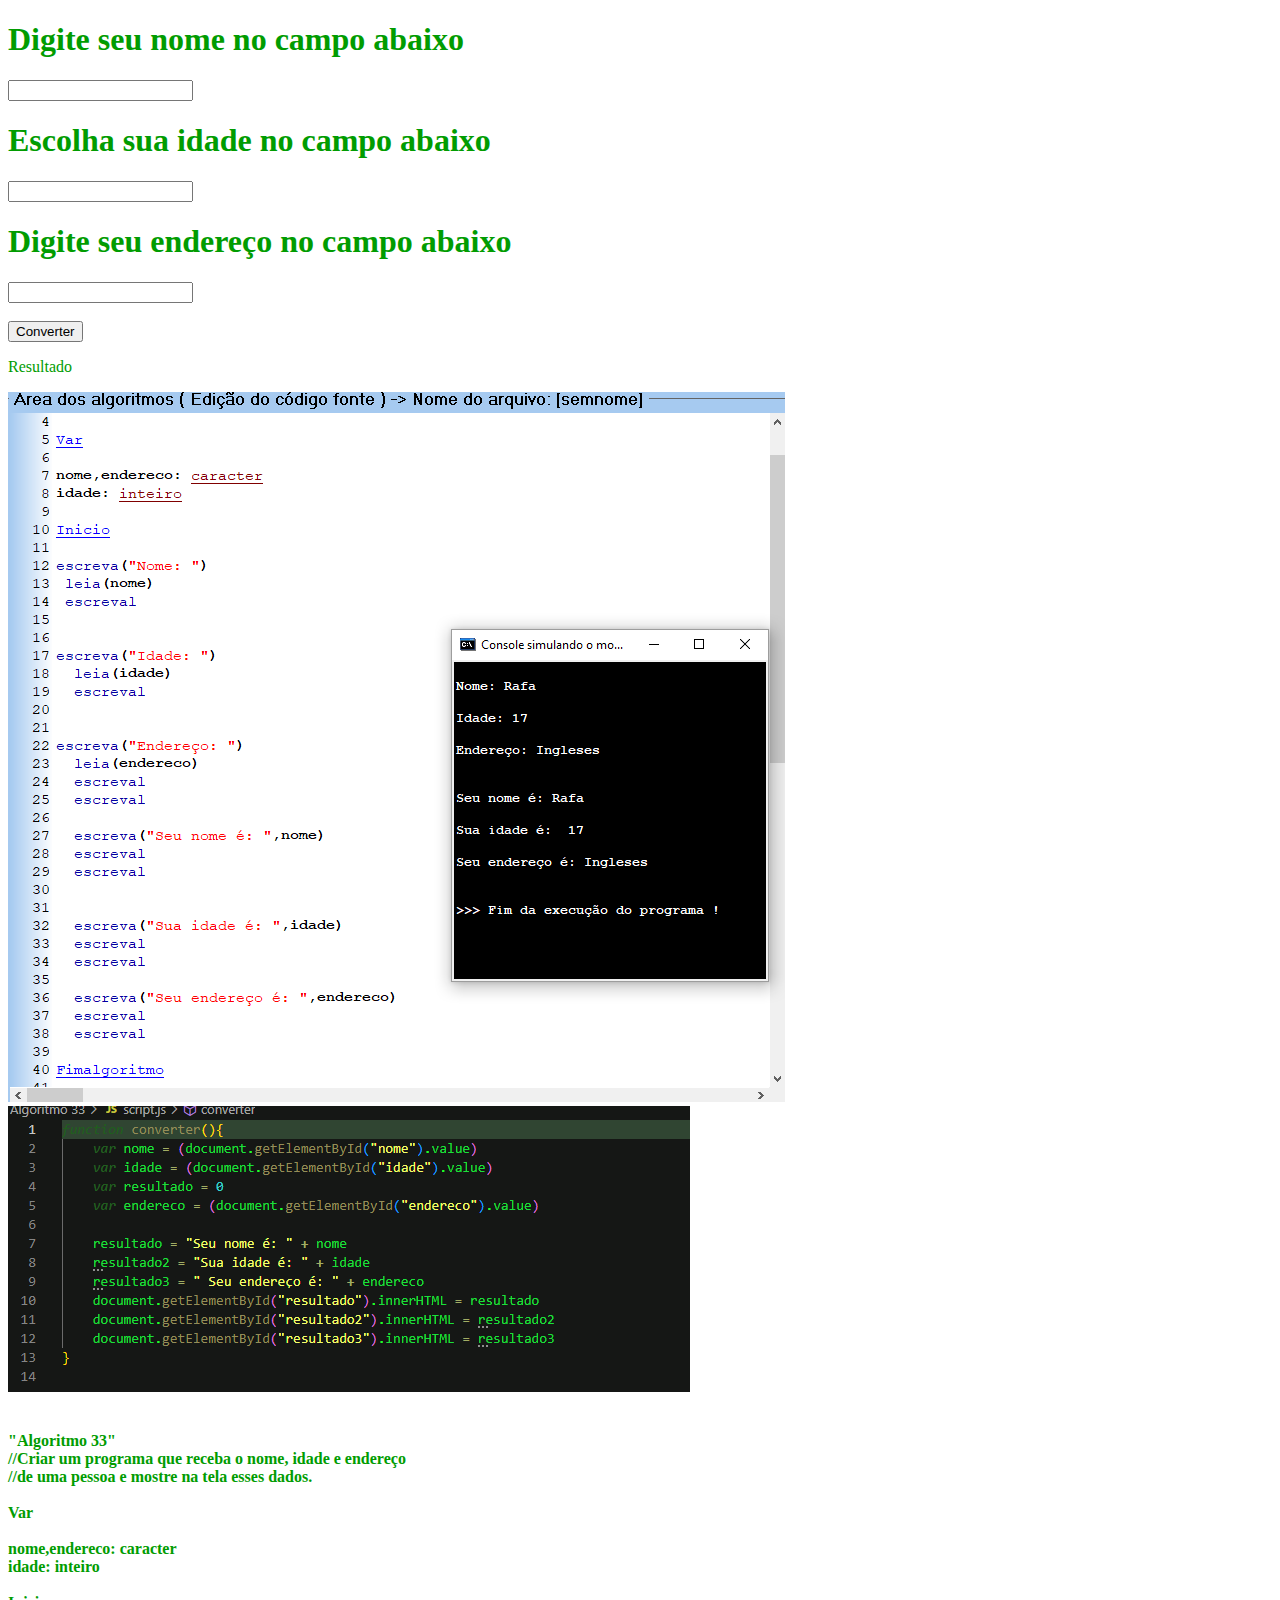
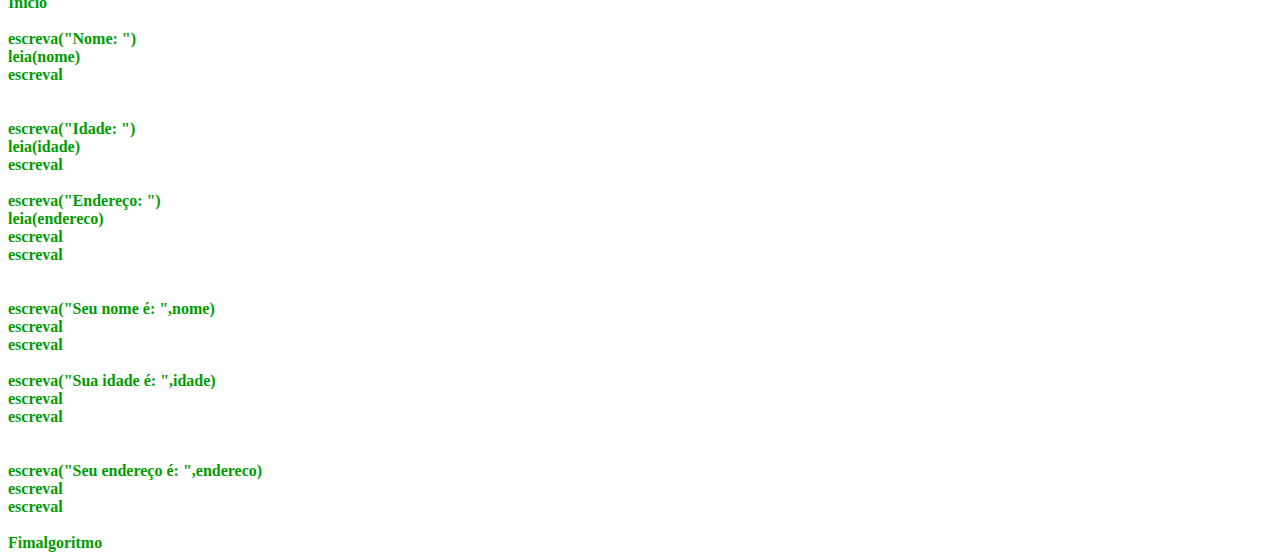
==== index.html @ fdd8b454 "Algoritmo 33" ====
<!DOCTYPE html>
<html lang="en">
<head>
    <script src="script.js"></script>
    <meta charset="UTF-8">
    <meta http-equiv="X-UA-Compatible" content="IE=edge">
    <meta name="viewport" content="width=device-width, initial-scale=1.0">
    <title>Algoritmo 33</title>
</head>
<body>
    <h1>Digite seu nome no campo abaixo</h1>
    <input type="text" id="nome"><br>
    <h1>Escolha sua idade no campo abaixo</h1>
    <input type="number" id="idade"><br>
    <h1>Digite seu endereço no campo abaixo</h1>
    <input type="text" id="endereco"><br><br>
    <button onclick = "converter()">Converter</button>
    <p id="resultado">Resultado</p>
    <p id="resultado2"></p>
    <p id="resultado3"></p>
    <img src="Alg33.png" alt="100px">
    <img src="JSprint.png" alt="100px"> <br>
<strong>
    <br><br>"Algoritmo 33"<br>
    //Criar um programa que receba o nome, idade e endereço <br>
    //de uma pessoa e mostre na tela esses dados. <br>
    <br>
    Var <br>
    <br>
    nome,endereco: caracter <br>
    idade: inteiro <br>
    <br>
    Inicio <br>
    <br>
    escreva("Nome: ") <br>
     leia(nome) <br>
     escreval <br>
     <br>
     <br>
    escreva("Idade: ") <br>
      leia(idade) <br>
      escreval <br>
      <br>
    escreva("Endereço: ") <br>
      leia(endereco) <br>
      escreval <br>
      escreval <br>
      <br>
      <br>
      escreva("Seu nome é: ",nome) <br>
      escreval <br>
      escreval <br>
      <br>
       escreva("Sua idade é: ",idade) <br>
      escreval <br>
      escreval <br>
      <br>
      <br>
       escreva("Seu endereço é: ",endereco) <br>
      escreval <br>
      escreval <br>
      <br>
    Fimalgoritmo <br>
</strong>
 <style>
    .codigo{
font-size: 800;

    }

 </style>
</body>
</html>
    <!-- Criar um programa que receba o nome, idade e endereço de uma pessoa e mostre na tela esses dados. -->  
</body>
<style>
    body{ 
        background-image: url(https://wallpaper-mania.com/wp-content/uploads/2018/09/High_resolution_wallpaper_background_ID_77701401743.jpg) ;
    background-size: 100%;

    font-family: 'Times New Roman', Times, serif;
    color: rgb(1, 156, 1);
    }

</style>
<body>
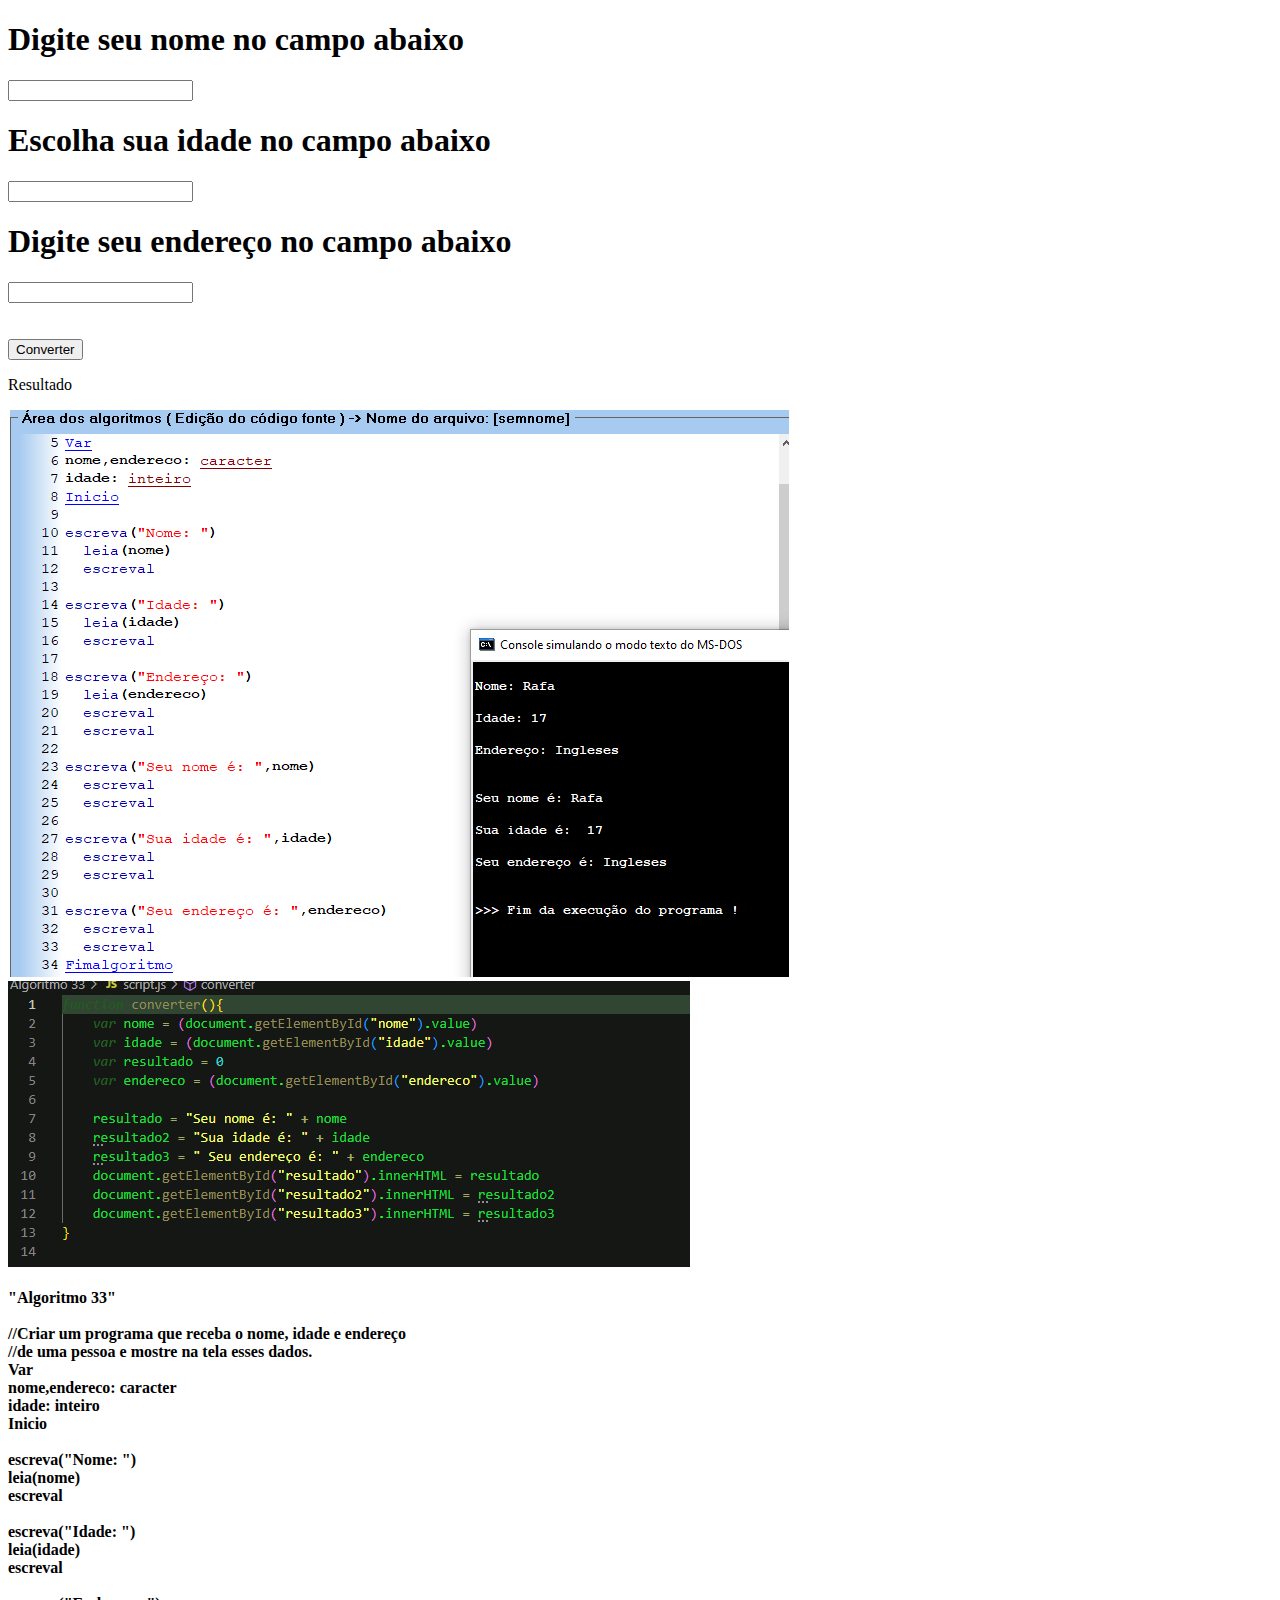
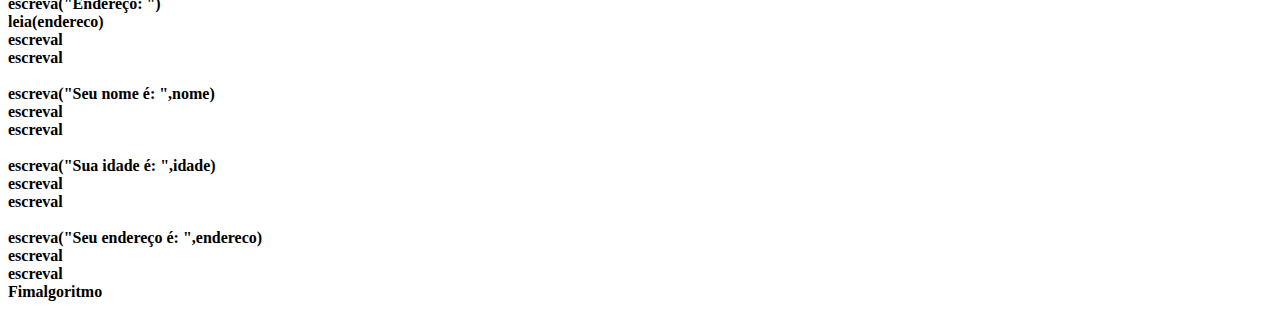
==== commit ef4b4fc0: "Algoritmo 33 - apresentação" ====
--- a/index.html
+++ b/index.html
@@ -13,73 +13,61 @@
     <h1>Escolha sua idade no campo abaixo</h1>
     <input type="number" id="idade"><br>
     <h1>Digite seu endereço no campo abaixo</h1>
-    <input type="text" id="endereco"><br><br>
+    <input type="text" id="endereco"><br><br><br>
     <button onclick = "converter()">Converter</button>
     <p id="resultado">Resultado</p>
     <p id="resultado2"></p>
     <p id="resultado3"></p>
-    <img src="Alg33.png" alt="100px">
-    <img src="JSprint.png" alt="100px"> <br>
-<strong>
-    <br><br>"Algoritmo 33"<br>
-    //Criar um programa que receba o nome, idade e endereço <br>
-    //de uma pessoa e mostre na tela esses dados. <br>
-    <br>
-    Var <br>
-    <br>
-    nome,endereco: caracter <br>
-    idade: inteiro <br>
-    <br>
-    Inicio <br>
-    <br>
-    escreva("Nome: ") <br>
-     leia(nome) <br>
-     escreval <br>
-     <br>
-     <br>
-    escreva("Idade: ") <br>
-      leia(idade) <br>
-      escreval <br>
-      <br>
-    escreva("Endereço: ") <br>
-      leia(endereco) <br>
-      escreval <br>
-      escreval <br>
-      <br>
-      <br>
-      escreva("Seu nome é: ",nome) <br>
-      escreval <br>
-      escreval <br>
-      <br>
-       escreva("Sua idade é: ",idade) <br>
-      escreval <br>
-      escreval <br>
-      <br>
-      <br>
-       escreva("Seu endereço é: ",endereco) <br>
-      escreval <br>
-      escreval <br>
-      <br>
-    Fimalgoritmo <br>
+    <img src="PseudodódigoVisualg.png" alt="100px">
+    <img src="JSprint.png" alt="100px">
+
+    <strong>
+      <br><br>"Algoritmo 33"<br><br>
+        //Criar um programa que receba o nome, idade e endereço<br>
+        //de uma pessoa e mostre na tela esses dados.<br>
+        Var<br>
+nome,endereco: caracter<br>
+idade: inteiro<br>
+Inicio<br>
+<br>
+escreva("Nome: ")<br>
+  leia(nome)<br>
+  escreval<br>
+  <br>
+escreva("Idade: ")<br>
+  leia(idade)<br>
+  escreval<br>
+  <br>
+escreva("Endereço: ")<br>
+  leia(endereco)<br>
+  escreval<br>
+  escreval<br>
+  <br>
+escreva("Seu nome é: ",nome)<br>
+  escreval<br>
+  escreval<br>
+  <br>
+escreva("Sua idade é: ",idade)<br>
+  escreval<br>
+  escreval<br>
+  <br>
+escreva("Seu endereço é: ",endereco)<br>
+  escreval<br>
+  escreval<br>
+Fimalgoritmo<br>
+
 </strong>
- <style>
-    .codigo{
-font-size: 800;
-
-    }
-
- </style>
 </body>
 </html>
     <!-- Criar um programa que receba o nome, idade e endereço de uma pessoa e mostre na tela esses dados. -->  
 </body>
 <style>
     body{ 
-        background-image: url(https://wallpaper-mania.com/wp-content/uploads/2018/09/High_resolution_wallpaper_background_ID_77701401743.jpg) ;
-    background-size: 100%;
+        background-image: url(https://designerapp.officeapps.live.com/designerapp/document.ashx?path=/17b4f1bdb6f9f78b/UserAssets/dalle-b740997c-f058-41ca-a47f-daf9831b408b0251710623225892025700.jpg&dcHint=BrazilSouth&fileToken=7fbd72a5-ba2c-4b13-a527-8377dce546d5) ;
+    background-size: 200%;
 
     font-family: 'Times New Roman', Times, serif;
-    color: rgb(1, 156, 1);
+    color: rgb(0, 0, 0);
     }
 
 </style>
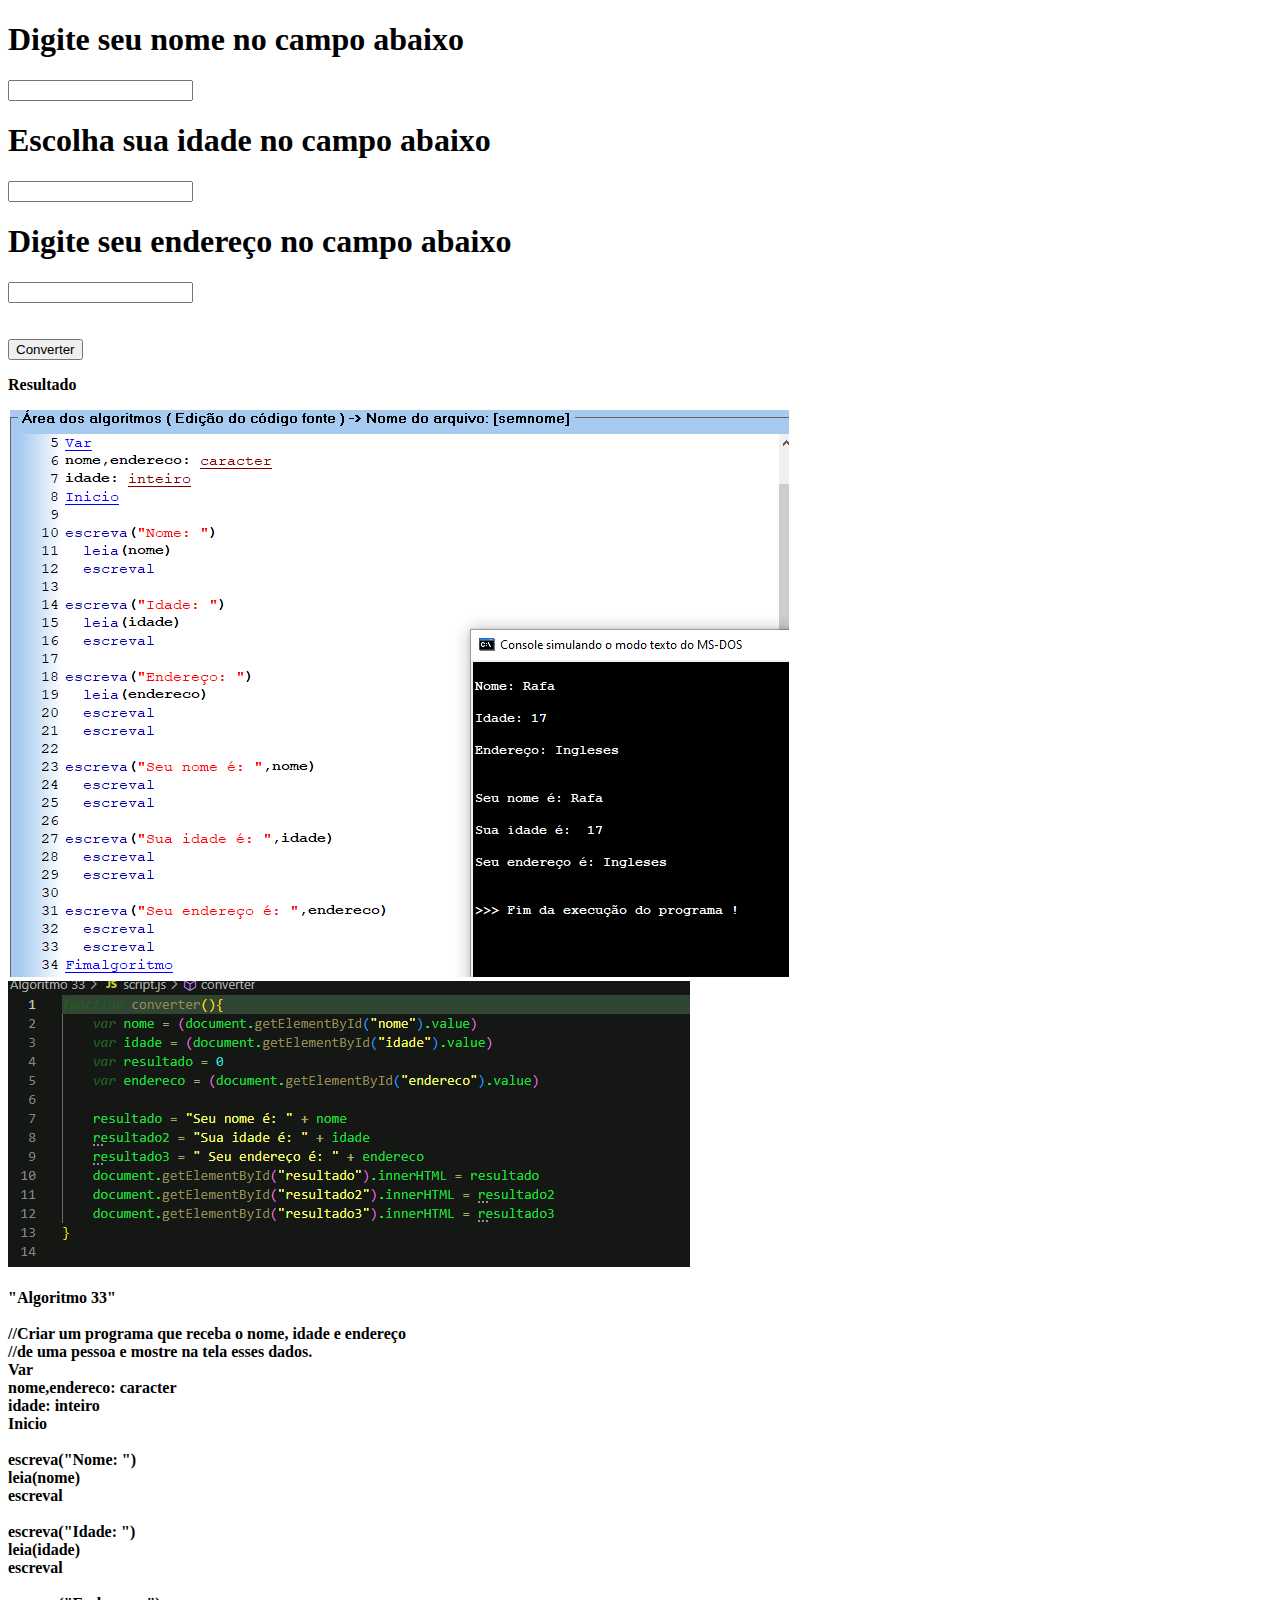
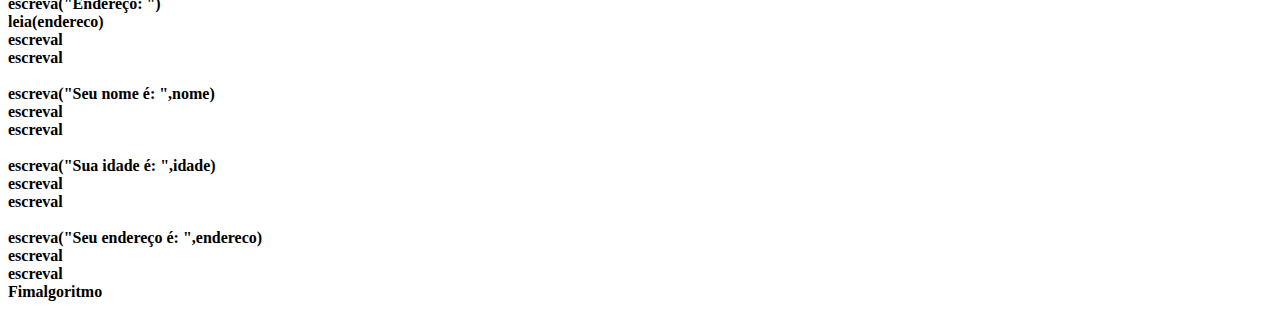
==== commit f9ad074b: "Atividade algoritmo 33" ====
--- a/index.html
+++ b/index.html
@@ -15,9 +15,10 @@
     <h1>Digite seu endereço no campo abaixo</h1>
     <input type="text" id="endereco"><br><br><br>
     <button onclick = "converter()">Converter</button>
+    <strong>
     <p id="resultado">Resultado</p>
     <p id="resultado2"></p>
-    <p id="resultado3"></p>
+    <p id="resultado3"></p></strong>
     <img src="PseudodódigoVisualg.png" alt="100px">
     <img src="JSprint.png" alt="100px">
 
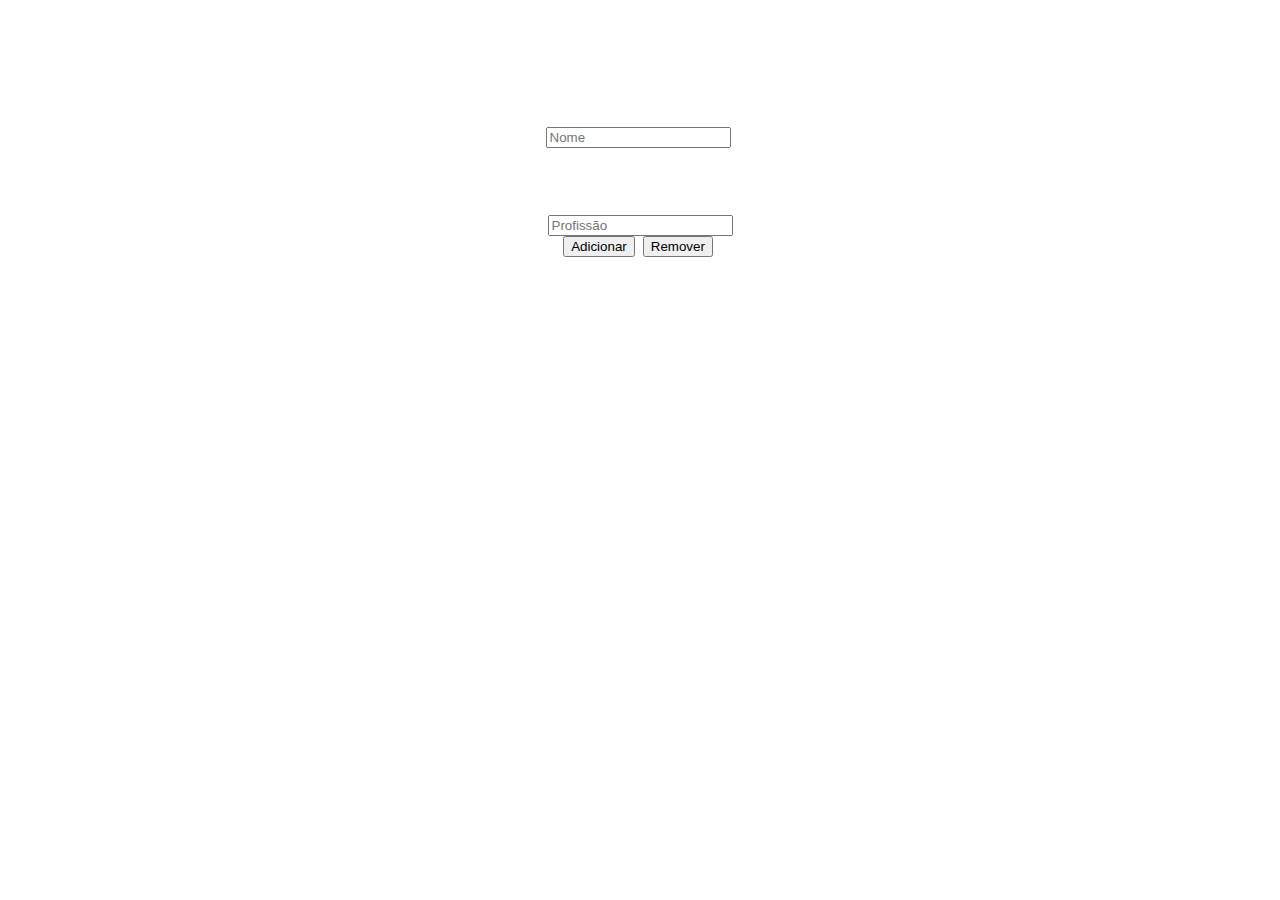
==== commit 1ec5c383: "array" ====
--- a/index.html
+++ b/index.html
@@ -1,80 +1,32 @@
 <!DOCTYPE html>
-<html lang="en">
+<html lang="pt-br">
 <head>
-    <script src="script.js"></script>
     <meta charset="UTF-8">
     <meta http-equiv="X-UA-Compatible" content="IE=edge">
     <meta name="viewport" content="width=device-width, initial-scale=1.0">
-    <title>Algoritmo 33</title>
-</head>
-<body>
-    <h1>Digite seu nome no campo abaixo</h1>
-    <input type="text" id="nome"><br>
-    <h1>Escolha sua idade no campo abaixo</h1>
-    <input type="number" id="idade"><br>
-    <h1>Digite seu endereço no campo abaixo</h1>
-    <input type="text" id="endereco"><br><br><br>
-    <button onclick = "converter()">Converter</button>
-    <strong>
-    <p id="resultado">Resultado</p>
-    <p id="resultado2"></p>
-    <p id="resultado3"></p></strong>
-    <img src="PseudodódigoVisualg.png" alt="100px">
-    <img src="JSprint.png" alt="100px">
-
-    <strong>
-      <br><br>"Algoritmo 33"<br><br>
-        //Criar um programa que receba o nome, idade e endereço<br>
-        //de uma pessoa e mostre na tela esses dados.<br>
-        Var<br>
-nome,endereco: caracter<br>
-idade: inteiro<br>
-Inicio<br>
-<br>
-escreva("Nome: ")<br>
-  leia(nome)<br>
-  escreval<br>
-  <br>
-escreva("Idade: ")<br>
-  leia(idade)<br>
-  escreval<br>
-  <br>
-escreva("Endereço: ")<br>
-  leia(endereco)<br>
-  escreval<br>
-  escreval<br>
-  <br>
-escreva("Seu nome é: ",nome)<br>
-  escreval<br>
-  escreval<br>
-  <br>
-escreva("Sua idade é: ",idade)<br>
-  escreval<br>
-  escreval<br>
-  <br>
-escreva("Seu endereço é: ",endereco)<br>
-  escreval<br>
-  escreval<br>
-Fimalgoritmo<br>
-
-</strong>
-</body>
-</html>
-    <!-- Criar um programa que receba o nome, idade e endereço de uma pessoa e mostre na tela esses dados. -->  
-</body>
-<style>
+    <title>Atividade array</title>
+    
+      <style>
     body{ 
-        background-image: url(https://designerapp.officeapps.live.com/designerapp/document.ashx?path=/17b4f1bdb6f9f78b/UserAssets/dalle-b740997c-f058-41ca-a47f-daf9831b408b0251710623225892025700.jpg&dcHint=BrazilSouth&fileToken=7fbd72a5-ba2c-4b13-a527-8377dce546d5) ;
-    background-size: 200%;
+        background-image: url(https://e0.pxfuel.com/wallpapers/93/325/desktop-wallpaper-this-is-not-available-error-404.jpg);
+    background-size: 100%;
 
     font-family: 'Times New Roman', Times, serif;
-    color: rgb(0, 0, 0);
+    color: rgb(255, 255, 255);
     }
 
 </style>
 <body>
-
-
-
-
-
+    </style>
+</head>
+<body style="text-align: center;">
+    <h1>ATIVIDADE ARRAY</h1>
+    <h2>Digite o seu nome no campo abaixo</h2>
+    <input type="text" id="nome" placeholder="Nome">&nbsp;<br>
+    <h2>Digite a sua profissão no campo abaixo</h2>
+    <input type="text" id="prof" placeholder="Profissão"><br>
+    <button onclick= "adc()"> Adicionar</button>&nbsp;          
+    <button onclick= "rmv()"> Remover</button>&nbsp;
+    <script src="script.js"></script>
+</body>
+</html>
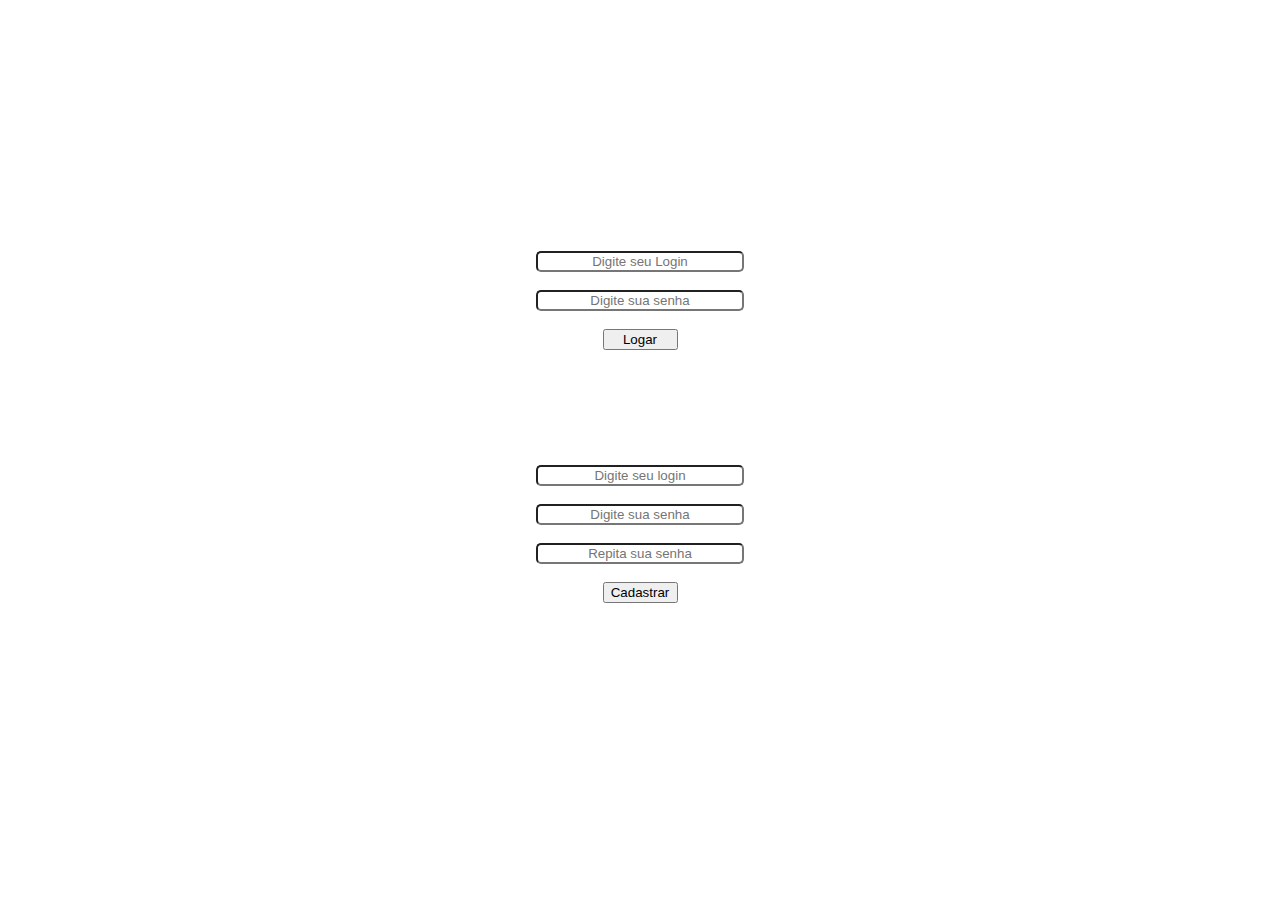
==== commit f0c61ea3: "Aula JSON" ====
--- a/index.html
+++ b/index.html
@@ -1,32 +1,52 @@
 <!DOCTYPE html>
 <html lang="pt-br">
 <head>
+    <link rel="stylesheet" href="style.css">    
     <meta charset="UTF-8">
-    <meta http-equiv="X-UA-Compatible" content="IE=edge">
     <meta name="viewport" content="width=device-width, initial-scale=1.0">
-    <title>Atividade array</title>
-    
-      <style>
-    body{ 
-        background-image: url(https://e0.pxfuel.com/wallpapers/93/325/desktop-wallpaper-this-is-not-available-error-404.jpg);
-    background-size: 100%;
-
-    font-family: 'Times New Roman', Times, serif;
-    color: rgb(255, 255, 255);
-    }
-
-</style>
+    <title>Home-Page</title>
+</head>
 <body>
-    </style>
-</head>
-<body style="text-align: center;">
-    <h1>ATIVIDADE ARRAY</h1>
-    <h2>Digite o seu nome no campo abaixo</h2>
-    <input type="text" id="nome" placeholder="Nome">&nbsp;<br>
-    <h2>Digite a sua profissão no campo abaixo</h2>
-    <input type="text" id="prof" placeholder="Profissão"><br>
-    <button onclick= "adc()"> Adicionar</button>&nbsp;          
-    <button onclick= "rmv()"> Remover</button>&nbsp;
+    <h1 style="text-align: center; font-size: 55px;">
+    Página Inicial
+    </h1>
+    <div class="login">
+        <h2 style="font-size: 40px;">Login</h2>
+        <input type="text" placeholder="Digite seu Login" id="login"><br><br>
+        <input type="password" placeholder="Digite sua senha" id="password"><br><br>
+        <button onclick="login()">Logar</button>
+    </div>
+    <div class="register">
+        <h2 style="font-size: 40px;">Registrar</h2>
+        <input type="text" placeholder="Digite seu login" id="novoLogin"><br><br>
+        <input type="password" placeholder="Digite sua senha" id="novaSenha"><br><br>
+        <input type="password" placeholder="Repita sua senha" id="repSenha"><br><br>
+        <button onclick="cadastra()">Cadastrar</button><br><br>
+    </div>
     <script src="script.js"></script>
 </body>
 </html>
+
+    <form>   
+       
+      </form>
+      
+      
+    </body>
+    <style>
+        body{ 
+            background-image: url(https://images5.alphacoders.com/132/1325121.png);
+        background-size: 100%;
+    
+        font-family: 'Times New Roman', Times, serif;
+        color: rgb(255, 255, 255);
+        }
+    
+    </style>
+    <body>
+    
+      
+      
+    
+</body>
+</html>--- a/style.css
+++ b/style.css
@@ -0,0 +1,15 @@
+div{
+    width: 300px;
+    border-style:solid;
+    border-width: 1px;
+    text-align: center;   
+    margin: 0 auto;
+}
+input{
+    width: 200px;
+    text-align: center;
+    border-radius: 5px;
+}
+button{
+    width: 75px;
+}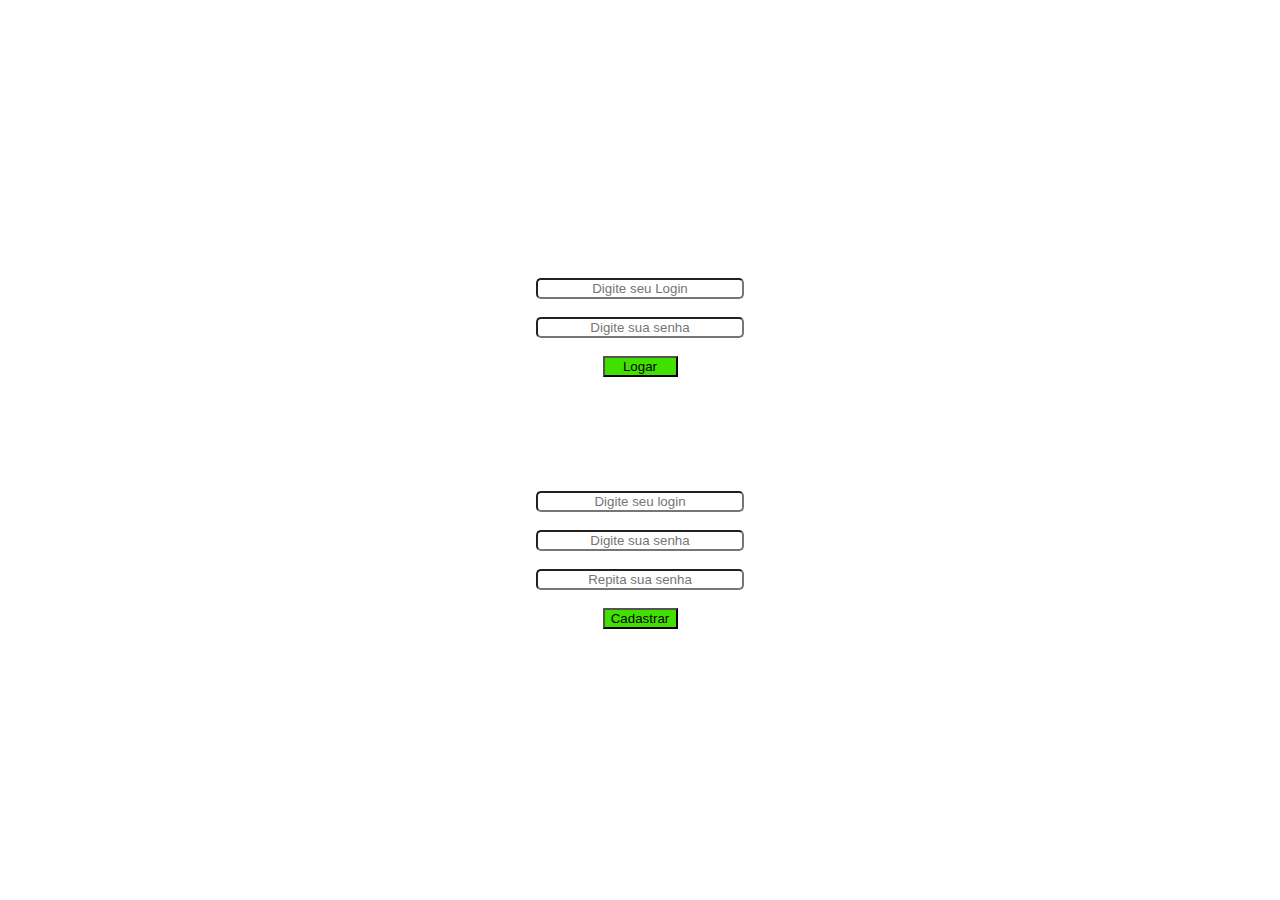
==== commit f2a334b4: "Aula JSON" ====
--- a/index.html
+++ b/index.html
@@ -1,3 +1,4 @@
+
 <!DOCTYPE html>
 <html lang="pt-br">
 <head>
@@ -7,8 +8,8 @@
     <title>Home-Page</title>
 </head>
 <body>
-    <h1 style="text-align: center; font-size: 55px;">
-    Página Inicial
+    <h1 style="text-align: center; font-size: 80px;">
+    Seja bem vindo a Página Inicial!
     </h1>
     <div class="login">
         <h2 style="font-size: 40px;">Login</h2>
@@ -26,6 +27,8 @@
     <script src="script.js"></script>
 </body>
 </html>
+
+
 
     <form>   
        
--- a/style.css
+++ b/style.css
@@ -1,7 +1,6 @@
 div{
     width: 300px;
-    border-style:solid;
-    border-width: 1px;
+  
     text-align: center;   
     margin: 0 auto;
 }
@@ -12,4 +11,10 @@
 }
 button{
     width: 75px;
-}+    background-color: rgb(64, 224, 0);
+    color: rgb(0, 0, 0);
+
+}
+
+
+
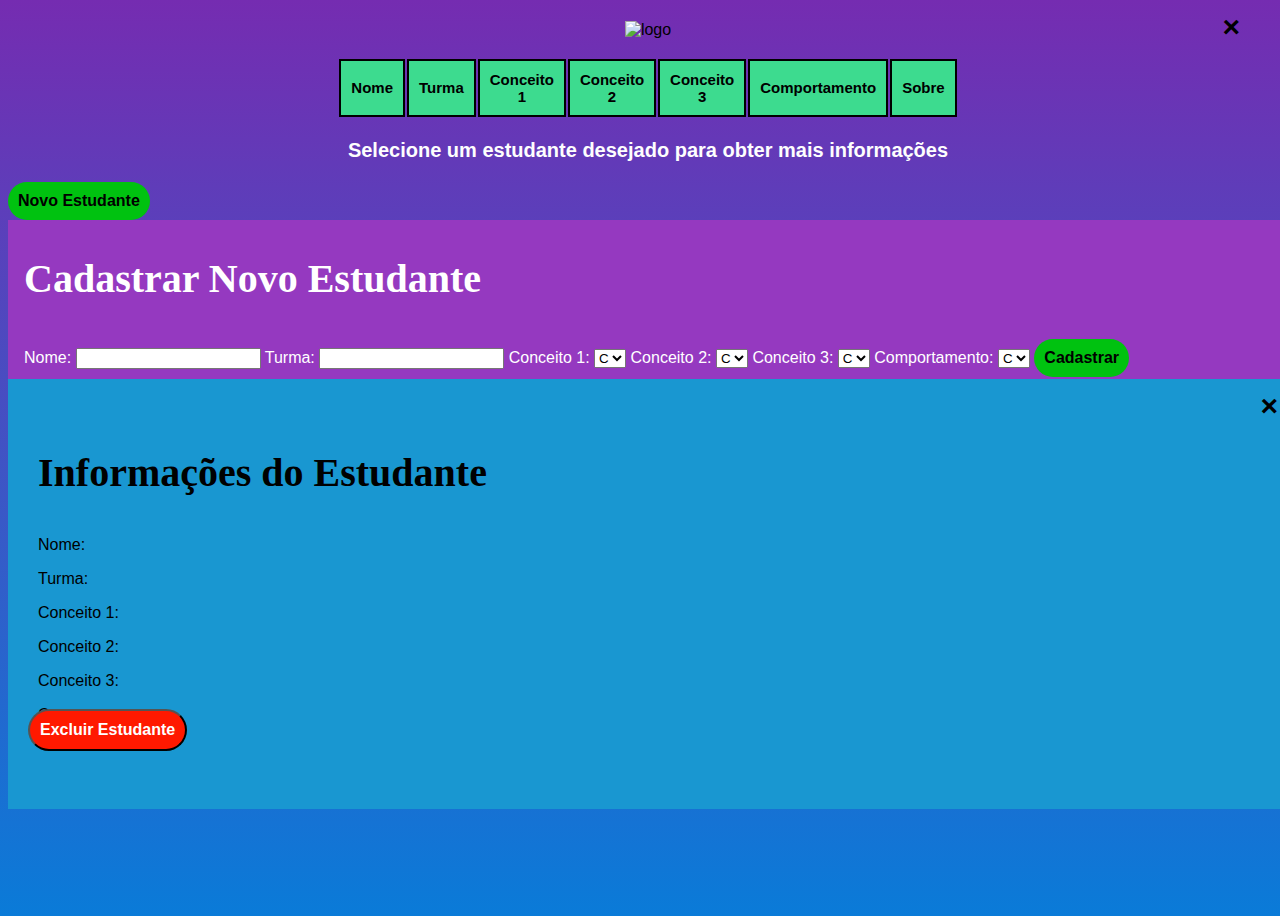
==== commit 3eaeb326: "Add files via upload" ====
--- a/index.html
+++ b/index.html
@@ -1,55 +1,131 @@
-
 <!DOCTYPE html>
 <html lang="pt-br">
+
 <head>
-    <link rel="stylesheet" href="style.css">    
     <meta charset="UTF-8">
+    <meta http-equiv="X-UA-Compatible" content="IE=edge">
     <meta name="viewport" content="width=device-width, initial-scale=1.0">
-    <title>Home-Page</title>
+    <link href="https://cdn.jsdelivr.net/npm/bootstrap@5.0.2/dist/css/bootstrap.min.css" rel="stylesheet"
+        integrity="sha384-EVSTQN3/azprG1Anm3QDgpJLIm9Nao0Yz1ztcQTwFspd3yD65VohhpuuCOmLASjC" crossorigin="anonymous">
+    <link rel="stylesheet" href="style.css">
+    <title>Estudantes SENAI</title>
 </head>
-<body>
-    <h1 style="text-align: center; font-size: 80px;">
-    Seja bem vindo a Página Inicial!
-    </h1>
-    <div class="login">
-        <h2 style="font-size: 40px;">Login</h2>
-        <input type="text" placeholder="Digite seu Login" id="login"><br><br>
-        <input type="password" placeholder="Digite sua senha" id="password"><br><br>
-        <button onclick="login()">Logar</button>
+
+<body id="corpo">
+    <div class="container-fluid">
+        <div class="row">
+            <div class="col-md-12">
+                <div style="text-align: center">
+                    <img id="logo" class="logo" alt="logo"
+                        src="https://ap.sesi.org.br/templates/sesi-senai1.0/assets/img/logo_sesi.png" />
+                </div>
+                <br>
+                <table class="table table-sm">
+                    <thead>
+                        <tr>
+                            <th>
+                                Nome
+                            </th>
+                            <th>
+                                Turma
+                            </th>
+                            <th>
+                                Conceito 1
+                            </th>
+                            <th>
+                                Conceito 2
+                            </th>
+                            <th>
+                                Conceito 3
+                            </th>
+                            <th>
+                                Comportamento
+                            </th>
+                            <th>
+                                Sobre
+                            </th>
+                           
+                        </tr>
+                    </thead>
+                    <tbody id="carros"></tbody>
+                </table>
+                <dl>
+                    Selecione um estudante desejado para obter mais informações
+                </dl>
+
+                <!-- Botão Novo Estudante -->
+                <div class="text-center">
+                    <button class="btn btn-primary" id="btnNovoEstudante">Novo Estudante</button>
+                </div>
+
+                <!-- Modal Novo Estudante -->
+                <div id="modalNovoEstudante" class="modal">
+                    <div class="modal-content">
+                        <div class="modal-header">
+                            <span class="close">&times;</span>
+                            <h2>Cadastrar Novo Estudante</h2>
+                        </div>
+                        <div class="modal-body">
+                            <form id="formNovoEstudante">
+                                <label for="nome">Nome:</label>
+                                <input type="text" id="nome" required>
+
+                                <label for="turma">Turma:</label>
+                                <input type="text" id="turma" required>
+
+                                <label for="conceito1">Conceito 1:</label>
+                                <select id="conceito1" required>
+                                    <option value="C">C</option>
+                                    <option value="B">B</option>
+                                    <option value="A">A</option>
+                                </select>
+
+                                <label for="conceito2">Conceito 2:</label>
+                                <select id="conceito2" required>
+                                    <option value="C">C</option>
+                                    <option value="B">B</option>
+                                    <option value="A">A</option>
+                                </select>
+
+                                <label for="conceito3">Conceito 3:</label>
+                                <select id="conceito3" required>
+                                    <option value="C">C</option>
+                                    <option value="B">B</option>
+                                    <option value="A">A</option>
+                                </select>
+
+                                <label for="comportamento">Comportamento:</label>
+                                <select id="comportamento" required>
+                                    <option value="C">C</option>
+                                    <option value="B">B</option>
+                                    <option value="A">A</option>
+                                </select>
+
+                                <button type="button" onclick="cadastrarEstudante()">Cadastrar</button>
+                            </form>
+                        </div>
+                    </div>
+                </div>
+
+                <!-- Modal de Informações do estudante -->
+                <div id="myModal" class="modal">
+                    <div class="modal-content">
+                        <span class="close">&times;</span>
+                        <h3>Informações do Estudante</h3>
+                        <p>Nome: <span id="nomeModal"></span></p>
+                        <p>Turma: <span id="turmaModal"></span></p>
+                        <p>Conceito 1: <span id="conceito1Modal"></span></p>
+                        <p>Conceito 2: <span id="conceito2Modal"></span></p>
+                        <p>Conceito 3: <span id="conceito3Modal"></span></p>
+                        <p>Comportamento: <span id="comportamentoModal"></span></p>
+                        <button id="btnExcluirEstudante">Excluir Estudante</button>
+                    </div>
+                </div>
+            </div>
+        </div>
     </div>
-    <div class="register">
-        <h2 style="font-size: 40px;">Registrar</h2>
-        <input type="text" placeholder="Digite seu login" id="novoLogin"><br><br>
-        <input type="password" placeholder="Digite sua senha" id="novaSenha"><br><br>
-        <input type="password" placeholder="Repita sua senha" id="repSenha"><br><br>
-        <button onclick="cadastra()">Cadastrar</button><br><br>
-    </div>
-    <script src="script.js"></script>
+
+    <script src="./script.js"></script>
 </body>
-</html>
 
-
-
-    <form>   
-       
-      </form>
-      
-      
-    </body>
-    <style>
-        body{ 
-            background-image: url(https://images5.alphacoders.com/132/1325121.png);
-        background-size: 100%;
-    
-        font-family: 'Times New Roman', Times, serif;
-        color: rgb(255, 255, 255);
-        }
-    
-    </style>
-    <body>
-    
-      
-      
-    
-</body>
 </html>--- a/style.css
+++ b/style.css
@@ -1,20 +1,195 @@
-div{
-    width: 300px;
+/* Estilos gerais para o body e tabela */
+body {
+    /* Fundo gradiente para o body */
+    background-image: linear-gradient(to bottom, rgb(117, 44, 177), rgb(10, 123, 216));
+    font-family: Arial, Helvetica, sans-serif;
+    width: 100vw;
+    height: 100vh;
+
+    
+}
+
+table {
+    /* Estilos para a tabela */
+    width: 30%;
+    margin: auto;
   
-    text-align: center;   
-    margin: 0 auto;
-}
-input{
-    width: 200px;
-    text-align: center;
-    border-radius: 5px;
-}
-button{
-    width: 75px;
-    background-color: rgb(64, 224, 0);
-    color: rgb(0, 0, 0);
 
 }
 
 
 
+/* Estilo para o botão "Excluir Estudante" */
+#btnExcluirEstudante {
+    background-color: #ff1900; /* Cor de fundo do botão (vermelho) */
+    color: #fff; /* Cor do texto do botão (branco) */
+    position: absolute;
+    top: 330px; /* Ajuste a distância do topo conforme necessário */
+    left: 20px;
+    
+}
+
+
+
+h2{
+   color: #ffffff;
+   font-weight: bolder;
+   font-family: 'Agbalumo';font-size: 40px;
+
+    
+}
+
+h3{
+    color: #000000;
+    font-weight: bolder;
+    font-family: 'Agbalumo';font-size: 40px;
+   
+ }
+   
+
+
+button {
+        
+    padding: 10px;
+    font-size: 16px;
+    border-radius: 30px;
+    font-weight: bolder;
+
+    
+}
+
+dl {
+    /* Alinhamento central para a descrição */
+    text-align: center;
+    color: #fefefe;
+    font-size: 20px;
+    font-weight: bold;
+
+    
+}
+
+td,
+th,
+tr {
+    /* Estilos para as células da tabela */
+    border: 2px solid #000000;
+    text-align: center;
+    background-color: #3ddb8f;
+    padding: 10px;
+    font-size: 15px;
+}
+
+/* Estilos para a logo */
+.logo {
+    /* Estilos para a logo */
+    margin-top: 1%;
+    width: 10%;
+    height: 10%;
+}
+
+/* Estilos para os botões e modal novo aluno */
+#modalNovoEstudante button,
+#btnNovoEstudante {
+    /* Estilos para os botões e o botão Novo Aluno */
+    background-color: #00c210;
+    color: #000000;
+    padding: 10px;
+    font-size: 16px;
+    border-radius: 30px;
+    cursor: pointer;   
+    font-weight: bold;
+   border-radius: 30px;
+   border: #000;
+}
+
+
+
+
+
+/* Estilos para o conteúdo do modal de informações do aluno */
+#myModal .modal-content {
+    position: relative;
+    background-color: #1997d1;
+    width: 100%;
+    height: 400px;
+    padding-left: 30px;
+    padding-top: 30px;
+     
+}
+
+
+/* Estilos para o botão Fechar */
+.close {
+    color: rgb(0, 0, 0);
+    float: right;
+    font-size: 30px;
+    font-weight: bold;
+    top: 10px;
+    right: 40px;
+    cursor: pointer;
+    position: absolute;
+}
+
+
+/* Estilos para o cabeçalho, corpo e rodapé do modal */
+.modal-header,
+.modal-body,
+.modal-footer {
+
+    padding: 2px 16px;
+    background-color: #9539c0;
+    color: rgb(255, 255, 255);
+}
+
+/* Adicionar Animação */
+@-webkit-keyframes slideIn {
+
+    /* Animação de slideIn para o modal */
+    from {
+        bottom: -300px;
+        opacity: 0;
+    }
+
+    to {
+        bottom: 0;
+        opacity: 1;
+    }
+}
+
+@keyframes slideIn {
+
+    /* Animação de slideIn para o modal */
+    from {
+        bottom: -300px;
+        opacity: 0;
+    }
+
+    to {
+        bottom: 0;
+        opacity: 1;
+    }
+}
+
+@-webkit-keyframes fadeIn {
+
+    /* Animação de fadeIn para o modal */
+    from {
+        opacity: 0;
+    }
+
+    to {
+        opacity: 1;
+    }
+}
+
+@keyframes fadeIn {
+
+    /* Animação de fadeIn para o modal */
+    from {
+        opacity: 0;
+    }
+
+    to {
+        opacity: 1;
+    }
+}
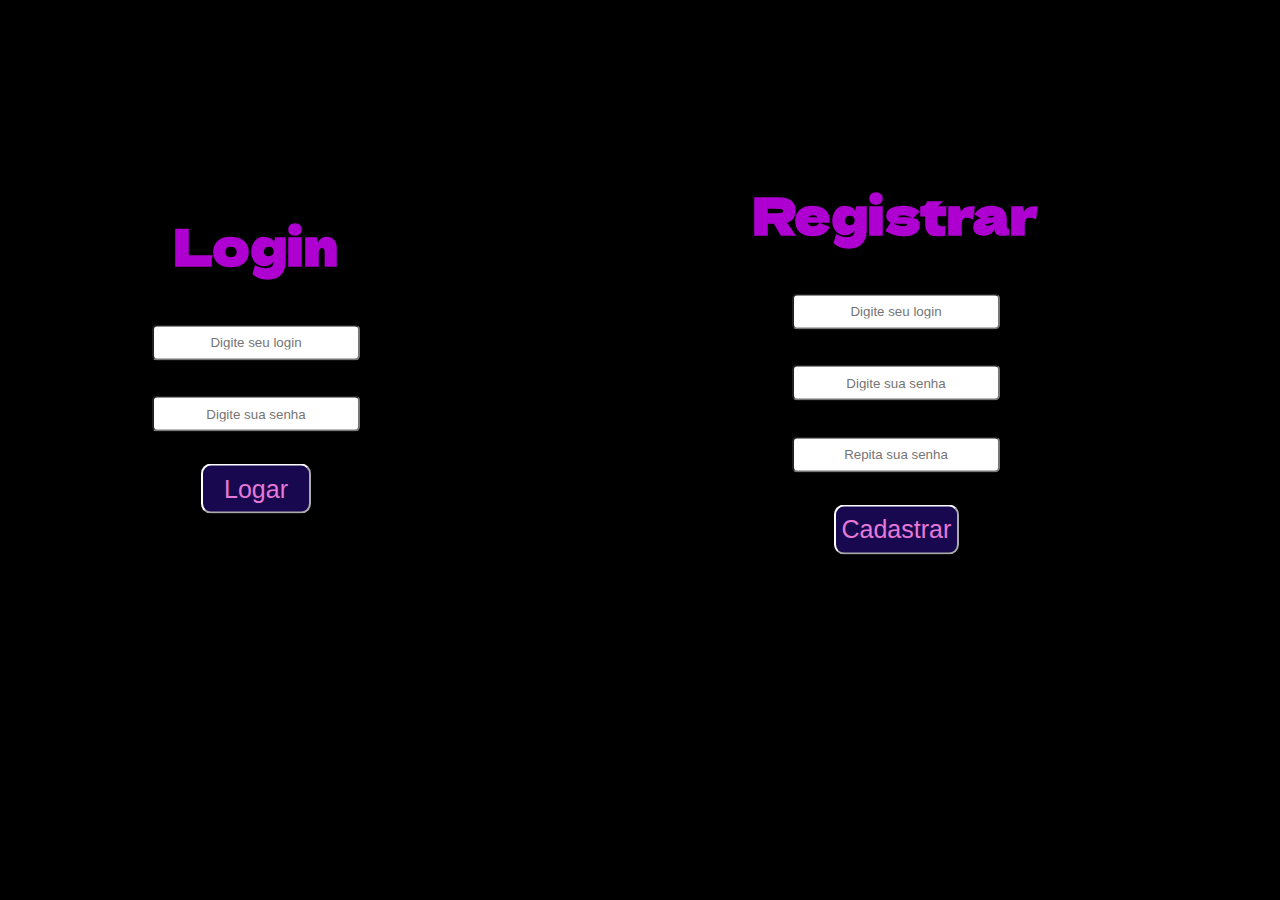
==== commit 3720082e: "Add files via upload" ====
--- a/index.html
+++ b/index.html
@@ -1,131 +1,39 @@
 <!DOCTYPE html>
 <html lang="pt-br">
-
 <head>
+    <link rel="stylesheet" href="style.css">
+    <link href='https://fonts.googleapis.com/css?family=Dela Gothic One' rel='stylesheet'>
     <meta charset="UTF-8">
-    <meta http-equiv="X-UA-Compatible" content="IE=edge">
     <meta name="viewport" content="width=device-width, initial-scale=1.0">
-    <link href="https://cdn.jsdelivr.net/npm/bootstrap@5.0.2/dist/css/bootstrap.min.css" rel="stylesheet"
-        integrity="sha384-EVSTQN3/azprG1Anm3QDgpJLIm9Nao0Yz1ztcQTwFspd3yD65VohhpuuCOmLASjC" crossorigin="anonymous">
-    <link rel="stylesheet" href="style.css">
-    <title>Estudantes SENAI</title>
+    <title>Página de cadastro</title>
+    <style>
+        body {
+            background-color: black;
+            color: rgb(174, 0, 209);
+            font-family: 'Dela Gothic One', sans-serif;
+            font-size: 22px;
+            
+        }
+        
+    </style>
 </head>
-
-<body id="corpo">
-    <div class="container-fluid">
-        <div class="row">
-            <div class="col-md-12">
-                <div style="text-align: center">
-                    <img id="logo" class="logo" alt="logo"
-                        src="https://ap.sesi.org.br/templates/sesi-senai1.0/assets/img/logo_sesi.png" />
-                </div>
-                <br>
-                <table class="table table-sm">
-                    <thead>
-                        <tr>
-                            <th>
-                                Nome
-                            </th>
-                            <th>
-                                Turma
-                            </th>
-                            <th>
-                                Conceito 1
-                            </th>
-                            <th>
-                                Conceito 2
-                            </th>
-                            <th>
-                                Conceito 3
-                            </th>
-                            <th>
-                                Comportamento
-                            </th>
-                            <th>
-                                Sobre
-                            </th>
-                           
-                        </tr>
-                    </thead>
-                    <tbody id="carros"></tbody>
-                </table>
-                <dl>
-                    Selecione um estudante desejado para obter mais informações
-                </dl>
-
-                <!-- Botão Novo Estudante -->
-                <div class="text-center">
-                    <button class="btn btn-primary" id="btnNovoEstudante">Novo Estudante</button>
-                </div>
-
-                <!-- Modal Novo Estudante -->
-                <div id="modalNovoEstudante" class="modal">
-                    <div class="modal-content">
-                        <div class="modal-header">
-                            <span class="close">&times;</span>
-                            <h2>Cadastrar Novo Estudante</h2>
-                        </div>
-                        <div class="modal-body">
-                            <form id="formNovoEstudante">
-                                <label for="nome">Nome:</label>
-                                <input type="text" id="nome" required>
-
-                                <label for="turma">Turma:</label>
-                                <input type="text" id="turma" required>
-
-                                <label for="conceito1">Conceito 1:</label>
-                                <select id="conceito1" required>
-                                    <option value="C">C</option>
-                                    <option value="B">B</option>
-                                    <option value="A">A</option>
-                                </select>
-
-                                <label for="conceito2">Conceito 2:</label>
-                                <select id="conceito2" required>
-                                    <option value="C">C</option>
-                                    <option value="B">B</option>
-                                    <option value="A">A</option>
-                                </select>
-
-                                <label for="conceito3">Conceito 3:</label>
-                                <select id="conceito3" required>
-                                    <option value="C">C</option>
-                                    <option value="B">B</option>
-                                    <option value="A">A</option>
-                                </select>
-
-                                <label for="comportamento">Comportamento:</label>
-                                <select id="comportamento" required>
-                                    <option value="C">C</option>
-                                    <option value="B">B</option>
-                                    <option value="A">A</option>
-                                </select>
-
-                                <button type="button" onclick="cadastrarEstudante()">Cadastrar</button>
-                            </form>
-                        </div>
-                    </div>
-                </div>
-
-                <!-- Modal de Informações do estudante -->
-                <div id="myModal" class="modal">
-                    <div class="modal-content">
-                        <span class="close">&times;</span>
-                        <h3>Informações do Estudante</h3>
-                        <p>Nome: <span id="nomeModal"></span></p>
-                        <p>Turma: <span id="turmaModal"></span></p>
-                        <p>Conceito 1: <span id="conceito1Modal"></span></p>
-                        <p>Conceito 2: <span id="conceito2Modal"></span></p>
-                        <p>Conceito 3: <span id="conceito3Modal"></span></p>
-                        <p>Comportamento: <span id="comportamentoModal"></span></p>
-                        <button id="btnExcluirEstudante">Excluir Estudante</button>
-                    </div>
-                </div>
-            </div>
-        </div>
+<body>
+    <div class="login">
+        <h2 style="font-size: 50px;">Login</h2>
+        <input type="text" placeholder="Digite seu login" id="login"><br><br>
+        <input type="password" placeholder="Digite sua senha" id="password"><br><br>
+        <button onclick="login()">Logar</button>
+    </div>
+    <div class="register">
+        <h2 style="font-size: 50px;">Registrar</h2>
+        <input type="text" placeholder="Digite seu login" id="novoLogin"><br><br>
+        <input type="password" placeholder="Digite sua senha" id="novaSenha"><br><br>
+        <input type="password" placeholder="Repita sua senha" id="repSenha"><br><br>
+        <button onclick="cadastra()" style="width: 125px;">Cadastrar</button><br><br>
     </div>
 
-    <script src="./script.js"></script>
+
+
+    <script src="script.js"></script>
 </body>
-
-</html>+</html>
--- a/style.css
+++ b/style.css
@@ -1,195 +1,46 @@
-/* Estilos gerais para o body e tabela */
-body {
-    /* Fundo gradiente para o body */
-    background-image: linear-gradient(to bottom, rgb(117, 44, 177), rgb(10, 123, 216));
-    font-family: Arial, Helvetica, sans-serif;
-    width: 100vw;
-    height: 100vh;
 
+input{
+
+    border-radius: 5px;
+    width: 200px;
+    text-align: center;  
+    height: 30px;
     
 }
 
-table {
-    /* Estilos para a tabela */
-    width: 30%;
-    margin: auto;
-  
+button{
+    color: rgb(230, 120, 215);
+    background-color: rgb(23, 8, 80);
+    border-color: white;
+    border-radius: 10px;
+    font-size: 25px;
+    width: 110px;
+    height: 50px;
+}
+button:hover{
+    color: rgb(224, 132, 212);
+    background-color: rgb(23, 8, 80);
+    border-color: white;
+    border-radius: 10px;
+    font-size: 25px;
+    width: 130px;
+    height: 55px; 
+}
 
+.login{
+    position: absolute;
+    text-align: center;
+    transform: translate(-50%, -30%);
+    top: 30%;
+    left: 20%;
+}
+
+.register{
+    position: absolute;
+    text-align: center;
+    transform: translate(-50%, -30%);
+    top: 30%;
+    left: 70%;
 }
 
 
-
-/* Estilo para o botão "Excluir Estudante" */
-#btnExcluirEstudante {
-    background-color: #ff1900; /* Cor de fundo do botão (vermelho) */
-    color: #fff; /* Cor do texto do botão (branco) */
-    position: absolute;
-    top: 330px; /* Ajuste a distância do topo conforme necessário */
-    left: 20px;
-    
-}
-
-
-
-h2{
-   color: #ffffff;
-   font-weight: bolder;
-   font-family: 'Agbalumo';font-size: 40px;
-
-    
-}
-
-h3{
-    color: #000000;
-    font-weight: bolder;
-    font-family: 'Agbalumo';font-size: 40px;
-   
- }
-   
-
-
-button {
-        
-    padding: 10px;
-    font-size: 16px;
-    border-radius: 30px;
-    font-weight: bolder;
-
-    
-}
-
-dl {
-    /* Alinhamento central para a descrição */
-    text-align: center;
-    color: #fefefe;
-    font-size: 20px;
-    font-weight: bold;
-
-    
-}
-
-td,
-th,
-tr {
-    /* Estilos para as células da tabela */
-    border: 2px solid #000000;
-    text-align: center;
-    background-color: #3ddb8f;
-    padding: 10px;
-    font-size: 15px;
-}
-
-/* Estilos para a logo */
-.logo {
-    /* Estilos para a logo */
-    margin-top: 1%;
-    width: 10%;
-    height: 10%;
-}
-
-/* Estilos para os botões e modal novo aluno */
-#modalNovoEstudante button,
-#btnNovoEstudante {
-    /* Estilos para os botões e o botão Novo Aluno */
-    background-color: #00c210;
-    color: #000000;
-    padding: 10px;
-    font-size: 16px;
-    border-radius: 30px;
-    cursor: pointer;   
-    font-weight: bold;
-   border-radius: 30px;
-   border: #000;
-}
-
-
-
-
-
-/* Estilos para o conteúdo do modal de informações do aluno */
-#myModal .modal-content {
-    position: relative;
-    background-color: #1997d1;
-    width: 100%;
-    height: 400px;
-    padding-left: 30px;
-    padding-top: 30px;
-     
-}
-
-
-/* Estilos para o botão Fechar */
-.close {
-    color: rgb(0, 0, 0);
-    float: right;
-    font-size: 30px;
-    font-weight: bold;
-    top: 10px;
-    right: 40px;
-    cursor: pointer;
-    position: absolute;
-}
-
-
-/* Estilos para o cabeçalho, corpo e rodapé do modal */
-.modal-header,
-.modal-body,
-.modal-footer {
-
-    padding: 2px 16px;
-    background-color: #9539c0;
-    color: rgb(255, 255, 255);
-}
-
-/* Adicionar Animação */
-@-webkit-keyframes slideIn {
-
-    /* Animação de slideIn para o modal */
-    from {
-        bottom: -300px;
-        opacity: 0;
-    }
-
-    to {
-        bottom: 0;
-        opacity: 1;
-    }
-}
-
-@keyframes slideIn {
-
-    /* Animação de slideIn para o modal */
-    from {
-        bottom: -300px;
-        opacity: 0;
-    }
-
-    to {
-        bottom: 0;
-        opacity: 1;
-    }
-}
-
-@-webkit-keyframes fadeIn {
-
-    /* Animação de fadeIn para o modal */
-    from {
-        opacity: 0;
-    }
-
-    to {
-        opacity: 1;
-    }
-}
-
-@keyframes fadeIn {
-
-    /* Animação de fadeIn para o modal */
-    from {
-        opacity: 0;
-    }
-
-    to {
-        opacity: 1;
-    }
-}
